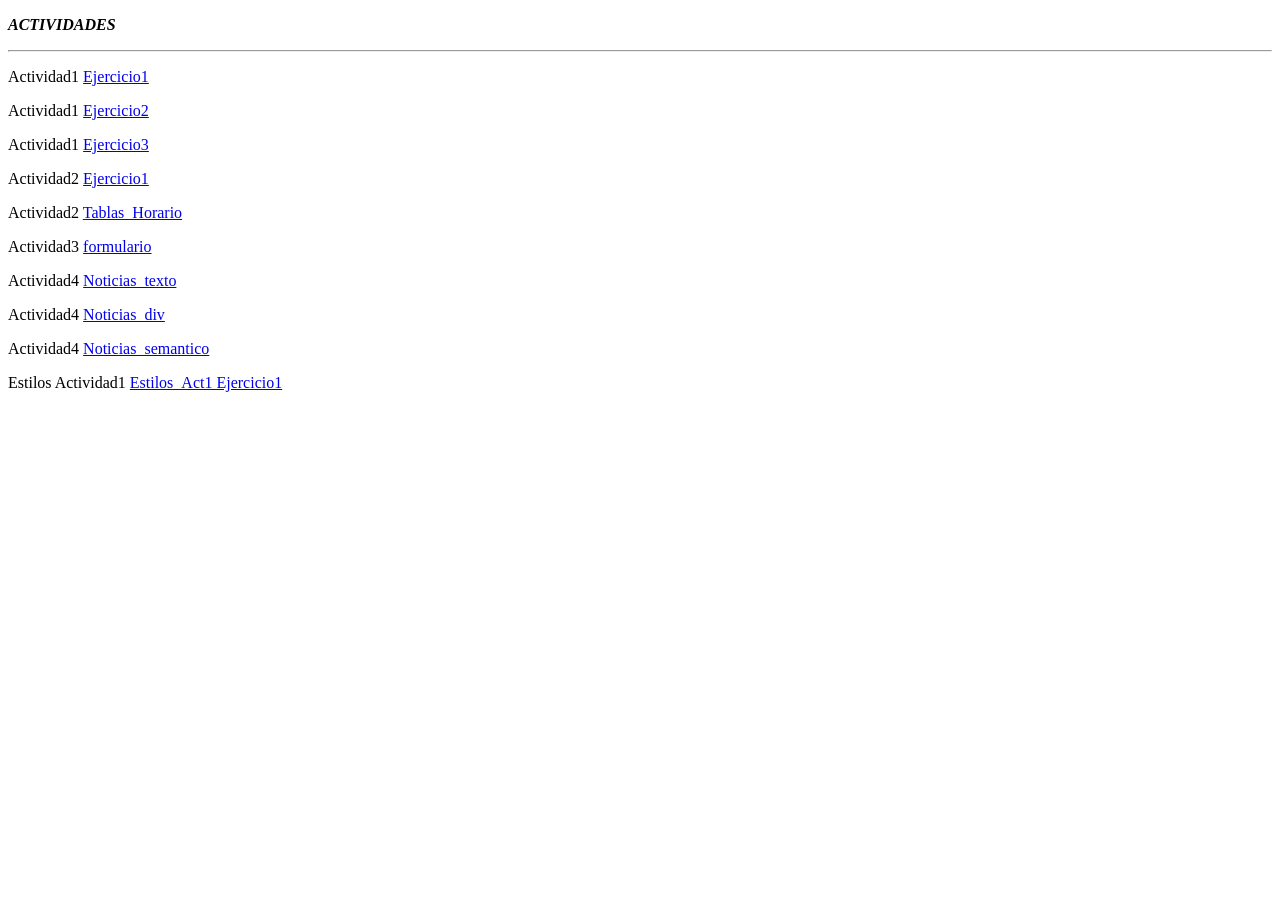
==== index.html @ 22bf9cde "Completar ejercicios de Actividad 1" ====
<!DOCTYPE html>
<html lang="en">
<head>
	<meta charset="UTF-8">
	<meta name="viewport" content="width=device-width, initial-scale=1.0">
	<title>Actividades</title>
</head>
<body>
	<p><strong><i>ACTIVIDADES</i></strong><hr></p>
		<p>Actividad1  <a href="actividad1/ejercicio1.html"target="_blank">Ejercicio1</a></p>
		<p>Actividad1  <a href="actividad1/ejercicio2.html"target="_blank">Ejercicio2</a></p>
		<p>Actividad1  <a href="actividad1/ejercicio3.html"target="_blank">Ejercicio3</a></p>
		<p>Actividad2  <a href="actividad2/actividad2.html"target="_blank">Ejercicio1</a></p>
		<p>Actividad2  <a href="actividad2/tablas.html"target="_blank">Tablas_Horario</a></p>
		<p>Actividad3  <a href="actividad3/formularios.html"target="_blank">formulario</a></p>
		<p>Actividad4  <a href="actividad4/noticias_texto.html"target="_blank">Noticias_texto</a></p>
		<p>Actividad4  <a href="actividad4/noticias_div.html"target="_blank">Noticias_div</a></p>
		<p>Actividad4  <a href="actividad4/noticias_semantico.html"target="_blank">Noticias_semantico</a></p>
		<p>Estilos Actividad1 <a href="ESTILOS/Actividad1/estilos_ejercicio1.html"target="_blank">Estilos_Act1 Ejercicio1</a></p>

	
</body>
</html>
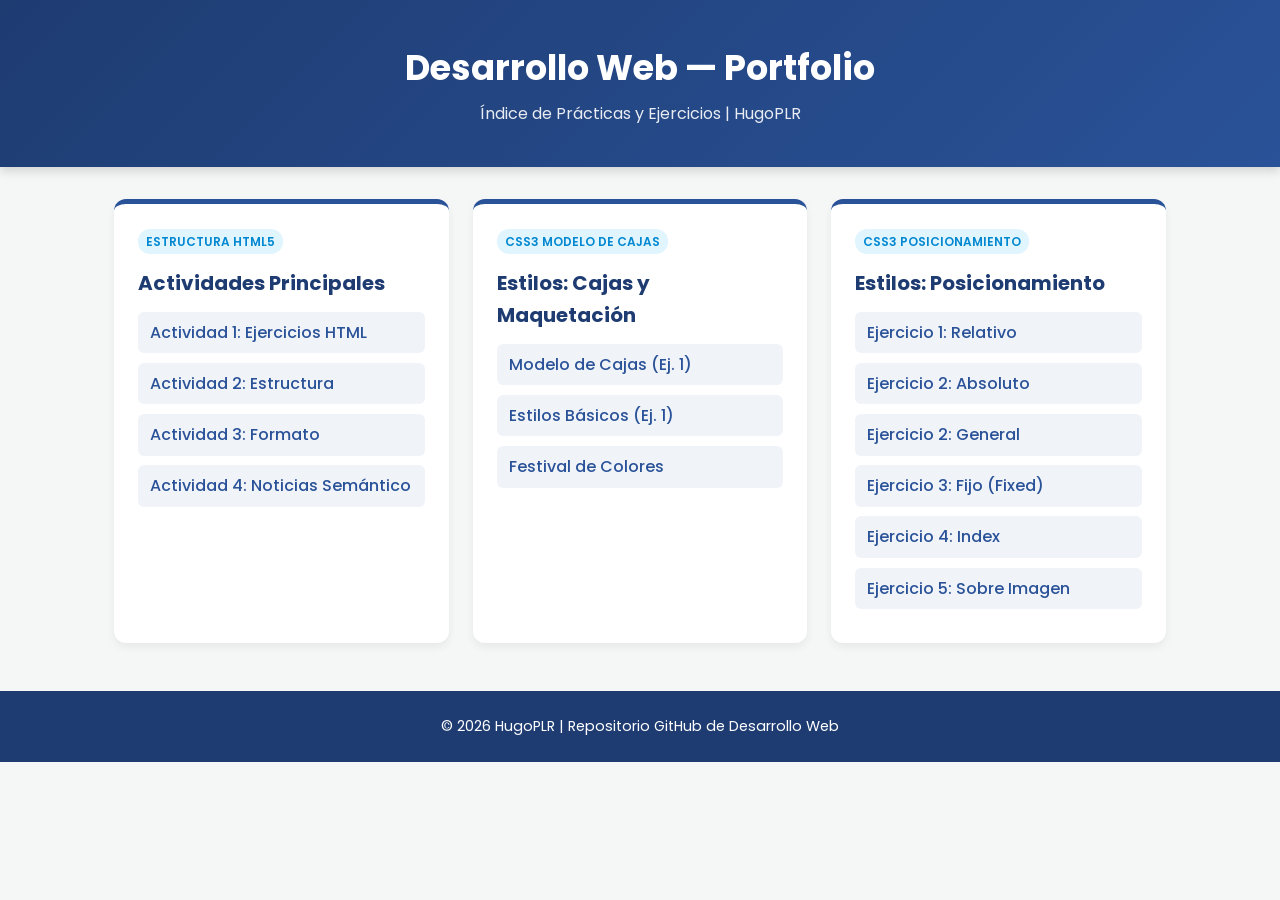
==== commit 63255513: "Actualizar index.html" ====
--- a/index.html
+++ b/index.html
@@ -1,23 +1,191 @@
 <!DOCTYPE html>
-<html lang="en">
+<html lang="es">
 <head>
-	<meta charset="UTF-8">
-	<meta name="viewport" content="width=device-width, initial-scale=1.0">
-	<title>Actividades</title>
+    <meta charset="UTF-8">
+    <meta name="viewport" content="width=device-width, initial-scale=1.0">
+    <title>Portfolio de Prácticas Web | HugoPLR</title>
+    <!-- Fuente Google Fonts -->
+    <link href="https://fonts.googleapis.com/css2?family=Poppins:wght@300;400;600;700&display=swap" rel="stylesheet">
+    <style>
+        * {
+            box-sizing: border-box;
+            margin: 0;
+            padding: 0;
+        }
+
+        body {
+            font-family: 'Poppins', sans-serif;
+            background-color: #f4f7f6;
+            color: #333;
+            line-height: 1.6;
+        }
+
+        /* Encabezado */
+        header {
+            background: linear-gradient(135deg, #1e3c72 0%, #2a5298 100%);
+            color: white;
+            text-align: center;
+            padding: 2.5rem 1rem;
+            box-shadow: 0 4px 10px rgba(0,0,0,0.15);
+        }
+
+        header h1 {
+            font-size: 2.2rem;
+            font-weight: 700;
+        }
+
+        header p {
+            font-size: 1rem;
+            opacity: 0.9;
+            margin-top: 5px;
+        }
+
+        /* Contenedor principal */
+        .container {
+            max-width: 1100px;
+            margin: 2rem auto;
+            padding: 0 1.5rem;
+        }
+
+        /* Rejilla de Tarjetas */
+        .grid {
+            display: grid;
+            grid-template-columns: repeat(auto-fit, minmax(300px, 1fr));
+            gap: 1.5rem;
+        }
+
+        /* Tarjetas */
+        .card {
+            background: white;
+            border-radius: 12px;
+            padding: 1.5rem;
+            box-shadow: 0 4px 8px rgba(0,0,0,0.06);
+            transition: transform 0.2s ease, box-shadow 0.2s ease;
+            border-top: 5px solid #2a5298;
+            display: flex;
+            flex-direction: column;
+            justify-content: space-between;
+        }
+
+        .card:hover {
+            transform: translateY(-5px);
+            box-shadow: 0 8px 18px rgba(0,0,0,0.12);
+        }
+
+        .card h2 {
+            font-size: 1.25rem;
+            color: #1e3c72;
+            margin-bottom: 0.8rem;
+        }
+
+        .card ul {
+            list-style: none;
+        }
+
+        .card ul li {
+            margin-bottom: 0.6rem;
+        }
+
+        /* Enlaces */
+        .card a {
+            display: block;
+            text-decoration: none;
+            color: #2a5298;
+            font-weight: 500;
+            padding: 8px 12px;
+            border-radius: 6px;
+            background: #f0f4f9;
+            transition: background 0.2s, color 0.2s;
+        }
+
+        .card a:hover {
+            background: #2a5298;
+            color: white;
+        }
+
+        /* Badges */
+        .badge {
+            display: inline-block;
+            font-size: 0.75rem;
+            font-weight: 600;
+            text-transform: uppercase;
+            padding: 3px 8px;
+            border-radius: 12px;
+            background: #e1f5fe;
+            color: #0288d1;
+            margin-bottom: 0.8rem;
+        }
+
+        /* Pie de página */
+        footer {
+            text-align: center;
+            padding: 1.5rem;
+            margin-top: 3rem;
+            background: #1e3c72;
+            color: white;
+            font-size: 0.9rem;
+        }
+    </style>
 </head>
 <body>
-	<p><strong><i>ACTIVIDADES</i></strong><hr></p>
-		<p>Actividad1  <a href="actividad1/ejercicio1.html"target="_blank">Ejercicio1</a></p>
-		<p>Actividad1  <a href="actividad1/ejercicio2.html"target="_blank">Ejercicio2</a></p>
-		<p>Actividad1  <a href="actividad1/ejercicio3.html"target="_blank">Ejercicio3</a></p>
-		<p>Actividad2  <a href="actividad2/actividad2.html"target="_blank">Ejercicio1</a></p>
-		<p>Actividad2  <a href="actividad2/tablas.html"target="_blank">Tablas_Horario</a></p>
-		<p>Actividad3  <a href="actividad3/formularios.html"target="_blank">formulario</a></p>
-		<p>Actividad4  <a href="actividad4/noticias_texto.html"target="_blank">Noticias_texto</a></p>
-		<p>Actividad4  <a href="actividad4/noticias_div.html"target="_blank">Noticias_div</a></p>
-		<p>Actividad4  <a href="actividad4/noticias_semantico.html"target="_blank">Noticias_semantico</a></p>
-		<p>Estilos Actividad1 <a href="ESTILOS/Actividad1/estilos_ejercicio1.html"target="_blank">Estilos_Act1 Ejercicio1</a></p>
 
-	
+    <header>
+        <h1>Desarrollo Web — Portfolio</h1>
+        <p>Índice de Prácticas y Ejercicios | HugoPLR</p>
+    </header>
+
+    <main class="container">
+        <div class="grid">
+
+            <!-- BLOQUE 1: Actividades HTML5 -->
+            <article class="card">
+                <div>
+                    <span class="badge">Estructura HTML5</span>
+                    <h2>Actividades Principales</h2>
+                    <ul>
+                        <li><a href="actividad1/">Actividad 1: Ejercicios HTML</a></li>
+                        <li><a href="actividad2/">Actividad 2: Estructura</a></li>
+                        <li><a href="actividad3/">Actividad 3: Formato</a></li>
+                        <li><a href="actividad4/noticias_semantico.html">Actividad 4: Noticias Semántico</a></li>
+                    </ul>
+                </div>
+            </article>
+
+            <!-- BLOQUE 2: Estilos - Cajas y Proyectos -->
+            <article class="card">
+                <div>
+                    <span class="badge">CSS3 Modelo de Cajas</span>
+                    <h2>Estilos: Cajas y Maquetación</h2>
+                    <ul>
+                        <li><a href="ESTILOS/Actividad1/estilos_cajas_ejercicio1.html">Modelo de Cajas (Ej. 1)</a></li>
+                        <li><a href="ESTILOS/Actividad1/estilos_ejercicio1.html">Estilos Básicos (Ej. 1)</a></li>
+                        <li><a href="ESTILOS/Actividad1/festival.html">Festival de Colores</a></li>
+                    </ul>
+                </div>
+            </article>
+
+            <!-- BLOQUE 3: Estilos - Posicionamiento CSS -->
+            <article class="card">
+                <div>
+                    <span class="badge">CSS3 Posicionamiento</span>
+                    <h2>Estilos: Posicionamiento</h2>
+                    <ul>
+                        <li><a href="ESTILOS/Actividad1/Ejercicio-1-Relativo.html">Ejercicio 1: Relativo</a></li>
+                        <li><a href="ESTILOS/Actividad1/Ejercicio-2-Absoluto.html">Ejercicio 2: Absoluto</a></li>
+                        <li><a href="ESTILOS/Actividad1/Ejercicio-2.html">Ejercicio 2: General</a></li>
+                        <li><a href="ESTILOS/Actividad1/Ejercicio-3-fixed.html">Ejercicio 3: Fijo (Fixed)</a></li>
+                        <li><a href="ESTILOS/Actividad1/Ejercicio-4-index.html">Ejercicio 4: Index</a></li>
+                        <li><a href="ESTILOS/Actividad1/Ejercicio-5-Posicionamiento%20en%20la%20imagen.html">Ejercicio 5: Sobre Imagen</a></li>
+                    </ul>
+                </div>
+            </article>
+
+        </div>
+    </main>
+
+    <footer>
+        <p>© 2026 HugoPLR | Repositorio GitHub de Desarrollo Web</p>
+    </footer>
+
 </body>
 </html>
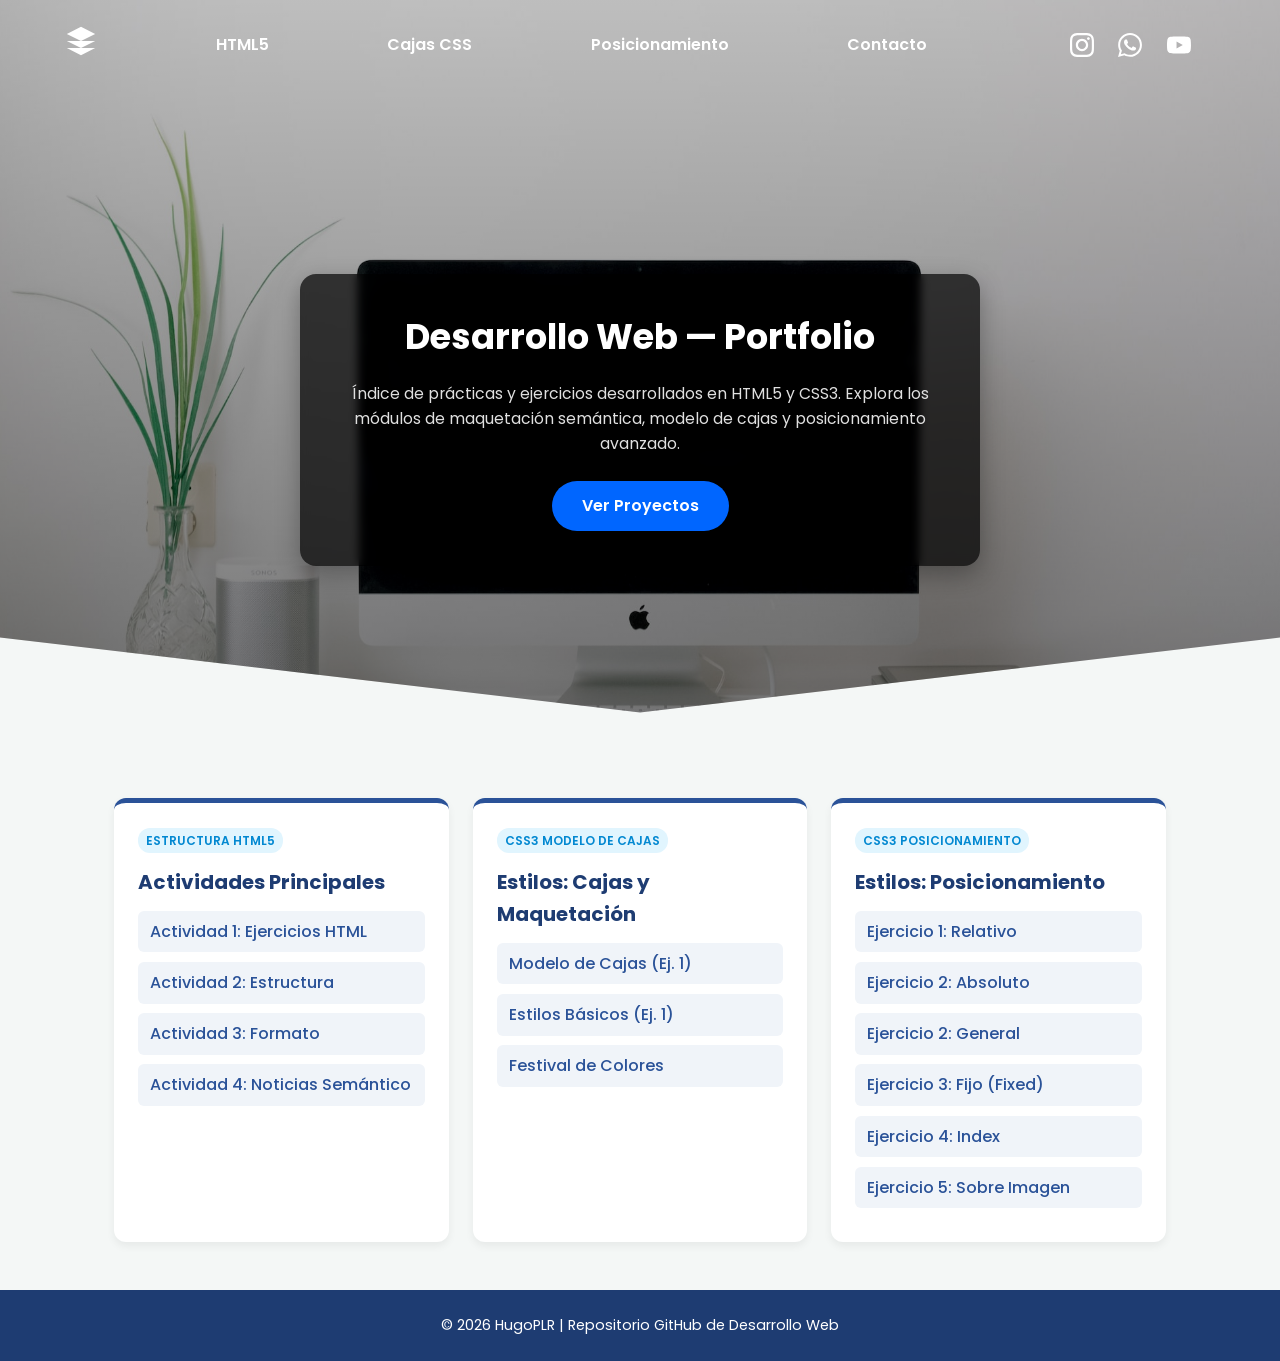
==== commit 496ecad3: "Aplicar imagen fondo_header3 y maquetacion final" ====
--- a/index.html
+++ b/index.html
@@ -4,141 +4,61 @@
     <meta charset="UTF-8">
     <meta name="viewport" content="width=device-width, initial-scale=1.0">
     <title>Portfolio de Prácticas Web | HugoPLR</title>
-    <!-- Fuente Google Fonts -->
+    <!-- Fuentes Google Fonts -->
     <link href="https://fonts.googleapis.com/css2?family=Poppins:wght@300;400;600;700&display=swap" rel="stylesheet">
-    <style>
-        * {
-            box-sizing: border-box;
-            margin: 0;
-            padding: 0;
-        }
-
-        body {
-            font-family: 'Poppins', sans-serif;
-            background-color: #f4f7f6;
-            color: #333;
-            line-height: 1.6;
-        }
-
-        /* Encabezado */
-        header {
-            background: linear-gradient(135deg, #1e3c72 0%, #2a5298 100%);
-            color: white;
-            text-align: center;
-            padding: 2.5rem 1rem;
-            box-shadow: 0 4px 10px rgba(0,0,0,0.15);
-        }
-
-        header h1 {
-            font-size: 2.2rem;
-            font-weight: 700;
-        }
-
-        header p {
-            font-size: 1rem;
-            opacity: 0.9;
-            margin-top: 5px;
-        }
-
-        /* Contenedor principal */
-        .container {
-            max-width: 1100px;
-            margin: 2rem auto;
-            padding: 0 1.5rem;
-        }
-
-        /* Rejilla de Tarjetas */
-        .grid {
-            display: grid;
-            grid-template-columns: repeat(auto-fit, minmax(300px, 1fr));
-            gap: 1.5rem;
-        }
-
-        /* Tarjetas */
-        .card {
-            background: white;
-            border-radius: 12px;
-            padding: 1.5rem;
-            box-shadow: 0 4px 8px rgba(0,0,0,0.06);
-            transition: transform 0.2s ease, box-shadow 0.2s ease;
-            border-top: 5px solid #2a5298;
-            display: flex;
-            flex-direction: column;
-            justify-content: space-between;
-        }
-
-        .card:hover {
-            transform: translateY(-5px);
-            box-shadow: 0 8px 18px rgba(0,0,0,0.12);
-        }
-
-        .card h2 {
-            font-size: 1.25rem;
-            color: #1e3c72;
-            margin-bottom: 0.8rem;
-        }
-
-        .card ul {
-            list-style: none;
-        }
-
-        .card ul li {
-            margin-bottom: 0.6rem;
-        }
-
-        /* Enlaces */
-        .card a {
-            display: block;
-            text-decoration: none;
-            color: #2a5298;
-            font-weight: 500;
-            padding: 8px 12px;
-            border-radius: 6px;
-            background: #f0f4f9;
-            transition: background 0.2s, color 0.2s;
-        }
-
-        .card a:hover {
-            background: #2a5298;
-            color: white;
-        }
-
-        /* Badges */
-        .badge {
-            display: inline-block;
-            font-size: 0.75rem;
-            font-weight: 600;
-            text-transform: uppercase;
-            padding: 3px 8px;
-            border-radius: 12px;
-            background: #e1f5fe;
-            color: #0288d1;
-            margin-bottom: 0.8rem;
-        }
-
-        /* Pie de página */
-        footer {
-            text-align: center;
-            padding: 1.5rem;
-            margin-top: 3rem;
-            background: #1e3c72;
-            color: white;
-            font-size: 0.9rem;
-        }
-    </style>
+    <!-- Enlace CSS a la ruta exacta -->
+    <link rel="stylesheet" href="ESTILOS/Actividad1/css/estilos_index.css">
 </head>
 <body>
 
-    <header>
-        <h1>Desarrollo Web — Portfolio</h1>
-        <p>Índice de Prácticas y Ejercicios | HugoPLR</p>
+    <!-- Header principal con Flexbox y fondo recortado -->
+    <header class="mi_header">
+        <nav class="mi_menu mi_contenedor">
+            <div class="logo">
+                <a href="#">
+                    <svg width="34" height="34" viewBox="0 0 24 24" fill="white">
+                        <path d="M12 2L2 7l10 5 10-5-10-5zM2 17l10 5 10-5M2 12l10 5 10-5"/>
+                    </svg>
+                </a>
+            </div>
+            
+            <nav class="menu_nav">
+                <a href="#html">HTML5</a>
+                <a href="#cajas">Cajas CSS</a>
+                <a href="#posicionamiento">Posicionamiento</a>
+                <a href="#">Contacto</a>
+            </nav>
+
+            <div class="menu_social">
+                <a href="#" title="Instagram">
+                    <svg width="24" height="24" fill="white" viewBox="0 0 24 24"><path d="M12 2.163c3.204 0 3.584.012 4.85.07 3.252.148 4.771 1.691 4.919 4.919.058 1.265.069 1.645.069 4.849 0 3.205-.012 3.584-.069 4.849-.149 3.225-1.664 4.771-4.919 4.919-1.266.058-1.644.07-4.85.07-3.204 0-3.584-.012-4.849-.07-3.26-.149-4.771-1.699-4.919-4.92-.058-1.265-.07-1.644-.07-4.849 0-3.204.013-3.583.07-4.849.149-3.227 1.664-4.771 4.919-4.919 1.266-.057 1.645-.069 4.849-.069zm0-2.163c-3.259 0-3.667.014-4.947.072-4.358.2-6.78 2.618-6.98 6.98-.059 1.281-.073 1.689-.073 4.948 0 3.259.014 3.668.072 4.948.2 4.358 2.618 6.78 6.98 6.98 1.281.058 1.689.072 4.948.072 3.259 0 3.668-.014 4.948-.072 4.354-.2 6.782-2.618 6.979-6.98.059-1.28.073-1.689.073-4.948 0-3.259-.014-3.667-.072-4.947-.196-4.354-2.617-6.78-6.979-6.98-1.281-.059-1.69-.073-4.949-.073zm0 5.838c-3.403 0-6.162 2.759-6.162 6.162s2.759 6.163 6.162 6.163 6.162-2.759 6.162-6.163c0-3.403-2.759-6.162-6.162-6.162zm0 10.162c-2.209 0-4-1.79-4-4 0-2.209 1.791-4 4-4s4 1.791 4 4c0 2.21-1.791 4-4 4zm6.406-11.845c-.796 0-1.441.645-1.441 1.44s.645 1.44 1.441 1.44c.795 0 1.439-.645 1.439-1.44s-.644-1.44-1.439-1.44z"/></svg>
+                </a>
+                <a href="#" title="WhatsApp">
+                    <svg width="24" height="24" fill="white" viewBox="0 0 24 24"><path d="M.057 24l1.687-6.163c-1.041-1.804-1.588-3.849-1.587-5.946.003-6.556 5.338-11.891 11.893-11.891 3.181.001 6.167 1.24 8.413 3.488 2.245 2.248 3.481 5.236 3.48 8.414-.003 6.557-5.338 11.892-11.893 11.892-1.99-.001-3.951-.5-5.688-1.448l-6.305 1.654zm6.597-3.807c1.676.995 3.276 1.591 5.392 1.592 5.448 0 9.886-4.434 9.889-9.885.002-5.462-4.415-9.89-9.881-9.892-5.452 0-9.887 4.434-9.889 9.884-.001 2.225.651 3.891 1.746 5.634l-.999 3.648 3.742-.981zm11.387-5.464c-.074-.124-.272-.198-.57-.347-.297-.149-1.758-.868-2.031-.967-.272-.099-.47-.149-.669.149-.198.297-.768.967-.941 1.165-.173.198-.347.223-.644.074-.297-.149-1.255-.462-2.39-1.475-.883-.788-1.48-1.761-1.653-2.059-.173-.297-.018-.458.13-.606.134-.133.297-.347.446-.521.151-.172.2-.296.3-.495.099-.198.05-.372-.025-.521-.075-.148-.669-1.611-.916-2.206-.242-.579-.487-.501-.669-.51l-.57-.01c-.198 0-.52.074-.792.372s-1.04 1.016-1.04 2.479 1.065 2.876 1.213 3.074c.149.198 2.095 3.2 5.076 4.487.709.306 1.263.489 1.694.626.712.226 1.36.194 1.872.118.571-.085 1.758-.719 2.006-1.413.248-.695.248-1.29.173-1.414z"/></svg>
+                </a>
+                <a href="#" title="YouTube">
+                    <svg width="24" height="24" fill="white" viewBox="0 0 24 24"><path d="M23.498 6.186a3.016 3.016 0 0 0-2.122-2.136C19.505 3.545 12 3.545 12 3.545s-7.505 0-9.377.505A3.017 3.017 0 0 0 .502 6.186C0 8.07 0 12 0 12s0 3.93.502 5.814a3.016 3.016 0 0 0 2.122 2.136c1.871.505 9.376.505 9.376.505s7.505 0 9.377-.505a3.015 3.015 0 0 0 2.122-2.136C24 15.93 24 12 24 12s0-3.93-.502-5.814zM9.545 15.568V8.432L15.818 12l-6.273 3.568z"/></svg>
+                </a>
+            </div>
+        </nav>
+
+        <section class="header_container mi_contenedor">
+            <div class="header_card">
+                <h1 class="header_title">Desarrollo Web — Portfolio</h1>
+                <p class="header_paragraph">
+                    Índice de prácticas y ejercicios desarrollados en HTML5 y CSS3. Explora los módulos de maquetación semántica, modelo de cajas y posicionamiento avanzado.
+                </p>
+                <a href="#proyectos" class="cta">Ver Proyectos</a>
+            </div>
+        </section>
     </header>
 
-    <main class="container">
+    <!-- Rejilla de proyectos del portfolio -->
+    <main class="container" id="proyectos">
         <div class="grid">
 
             <!-- BLOQUE 1: Actividades HTML5 -->
-            <article class="card">
+            <article class="card" id="html">
                 <div>
                     <span class="badge">Estructura HTML5</span>
                     <h2>Actividades Principales</h2>
@@ -152,7 +72,7 @@
             </article>
 
             <!-- BLOQUE 2: Estilos - Cajas y Proyectos -->
-            <article class="card">
+            <article class="card" id="cajas">
                 <div>
                     <span class="badge">CSS3 Modelo de Cajas</span>
                     <h2>Estilos: Cajas y Maquetación</h2>
@@ -165,7 +85,7 @@
             </article>
 
             <!-- BLOQUE 3: Estilos - Posicionamiento CSS -->
-            <article class="card">
+            <article class="card" id="posicionamiento">
                 <div>
                     <span class="badge">CSS3 Posicionamiento</span>
                     <h2>Estilos: Posicionamiento</h2>
--- a/ESTILOS/Actividad1/css/estilos_index.css
+++ b/ESTILOS/Actividad1/css/estilos_index.css
@@ -0,0 +1,242 @@
+/* Variables globales */
+:root {
+    --padding-container: 40px 0;
+}
+
+/* Reseteo general */
+* {
+    margin: 0;
+    padding: 0;
+    box-sizing: border-box;
+}
+
+body {
+    font-family: 'Poppins', sans-serif;
+    background-color: #f4f7f6;
+    color: #333;
+    line-height: 1.6;
+}
+
+/* Contenedor flexible reutilizable */
+.mi_contenedor {
+    width: 90%;
+    max-width: 1200px;
+    margin: 0 auto;
+    overflow: hidden;
+    padding: var(--padding-container);
+}
+
+/* Configuración del Header Flexbox */
+.mi_header {
+    width: 100%;
+    height: 100vh;
+    min-height: 550px;
+    max-height: 750px;
+    position: relative;
+}
+
+/* Fondo con gradiente y la imagen de fondo_header3.jpg */
+.mi_header::before {
+    content: "";
+    position: absolute;
+    top: 0;
+    left: 0;
+    width: 100%;
+    height: 100%;
+    background-image: linear-gradient(
+        180deg,
+        rgba(0, 0, 0, 0.25) 0%,
+        rgba(0, 0, 0, 0.55) 100%
+    ),
+    url("../img/fondo_header3.jpg"); /* Cambiado a fondo_header3.jpg */
+    background-size: cover;
+    background-position: center;
+    clip-path: polygon(100% 0, 100% 85%, 50% 95%, 0 85%, 0 0);
+    z-index: -1;
+}
+
+
+/* Menú de navegación con Flexbox */
+.mi_menu {
+    display: flex;
+    flex-flow: row nowrap;
+    height: 90px;
+    align-items: center;
+    --padding-container: 0;
+}
+
+/* Logo */
+.logo {
+    flex: 0 1 auto;
+    display: flex;
+    align-items: center;
+}
+
+/* Enlaces de navegación */
+.menu_nav {
+    flex: 2 1 65%;
+    display: flex;
+    justify-content: space-evenly;
+}
+
+.menu_nav a {
+    text-decoration: none;
+    color: #FFFFFF;
+    font-weight: 600;
+    font-size: 1rem;
+    transition: color 0.3s ease;
+}
+
+.menu_nav a:hover {
+    color: #82b1ff;
+}
+
+/* Iconos redes sociales */
+.menu_social {
+    flex: 1 1 auto;
+    display: flex;
+    justify-content: space-evenly;
+    align-items: center;
+}
+
+.menu_social a {
+    display: inline-flex;
+    align-items: center;
+    transition: transform 0.2s ease;
+}
+
+.menu_social a:hover {
+    transform: scale(1.15);
+}
+
+.menu_social a img {
+    filter: brightness(0) invert(1);
+}
+
+/* Bloque central dentro del Header */
+.header_container {
+    height: calc(100% - 90px);
+    display: flex;
+    justify-content: center;
+    align-items: center;
+    text-align: center;
+}
+
+.header_card {
+    background-color: rgba(0, 0, 0, 0.7);
+    border-radius: 16px;
+    padding: 35px 30px;
+    max-width: 680px;
+    color: white;
+    box-shadow: 0 8px 25px rgba(0, 0, 0, 0.3);
+    backdrop-filter: blur(4px);
+}
+
+.header_title {
+    font-size: 2.2rem;
+    margin-bottom: 15px;
+    color: #ffffff;
+}
+
+.header_paragraph {
+    font-size: 0.98rem;
+    line-height: 1.6;
+    margin-bottom: 25px;
+    color: #e0e0e0;
+}
+
+.cta {
+    display: inline-block;
+    background-color: #0066ff;
+    color: white;
+    padding: 12px 30px;
+    border-radius: 30px;
+    text-decoration: none;
+    font-weight: 600;
+    transition: background-color 0.3s ease;
+}
+
+.cta:hover {
+    background-color: #004ecc;
+}
+
+/* Rejilla del Portfolio (Main) */
+.container {
+    max-width: 1100px;
+    margin: 3rem auto;
+    padding: 0 1.5rem;
+}
+
+.grid {
+    display: grid;
+    grid-template-columns: repeat(auto-fit, minmax(300px, 1fr));
+    gap: 1.5rem;
+}
+
+.card {
+    background: white;
+    border-radius: 12px;
+    padding: 1.5rem;
+    box-shadow: 0 4px 8px rgba(0,0,0,0.06);
+    transition: transform 0.2s ease, box-shadow 0.2s ease;
+    border-top: 5px solid #2a5298;
+    display: flex;
+    flex-direction: column;
+    justify-content: space-between;
+}
+
+.card:hover {
+    transform: translateY(-5px);
+    box-shadow: 0 8px 18px rgba(0,0,0,0.12);
+}
+
+.card h2 {
+    font-size: 1.25rem;
+    color: #1e3c72;
+    margin-bottom: 0.8rem;
+}
+
+.card ul {
+    list-style: none;
+}
+
+.card ul li {
+    margin-bottom: 0.6rem;
+}
+
+.card a {
+    display: block;
+    text-decoration: none;
+    color: #2a5298;
+    font-weight: 500;
+    padding: 8px 12px;
+    border-radius: 6px;
+    background: #f0f4f9;
+    transition: background 0.2s, color 0.2s;
+}
+
+.card a:hover {
+    background: #2a5298;
+    color: white;
+}
+
+.badge {
+    display: inline-block;
+    font-size: 0.75rem;
+    font-weight: 600;
+    text-transform: uppercase;
+    padding: 3px 8px;
+    border-radius: 12px;
+    background: #e1f5fe;
+    color: #0288d1;
+    margin-bottom: 0.8rem;
+}
+
+footer {
+    text-align: center;
+    padding: 1.5rem;
+    margin-top: 3rem;
+    background: #1e3c72;
+    color: white;
+    font-size: 0.9rem;
+}
